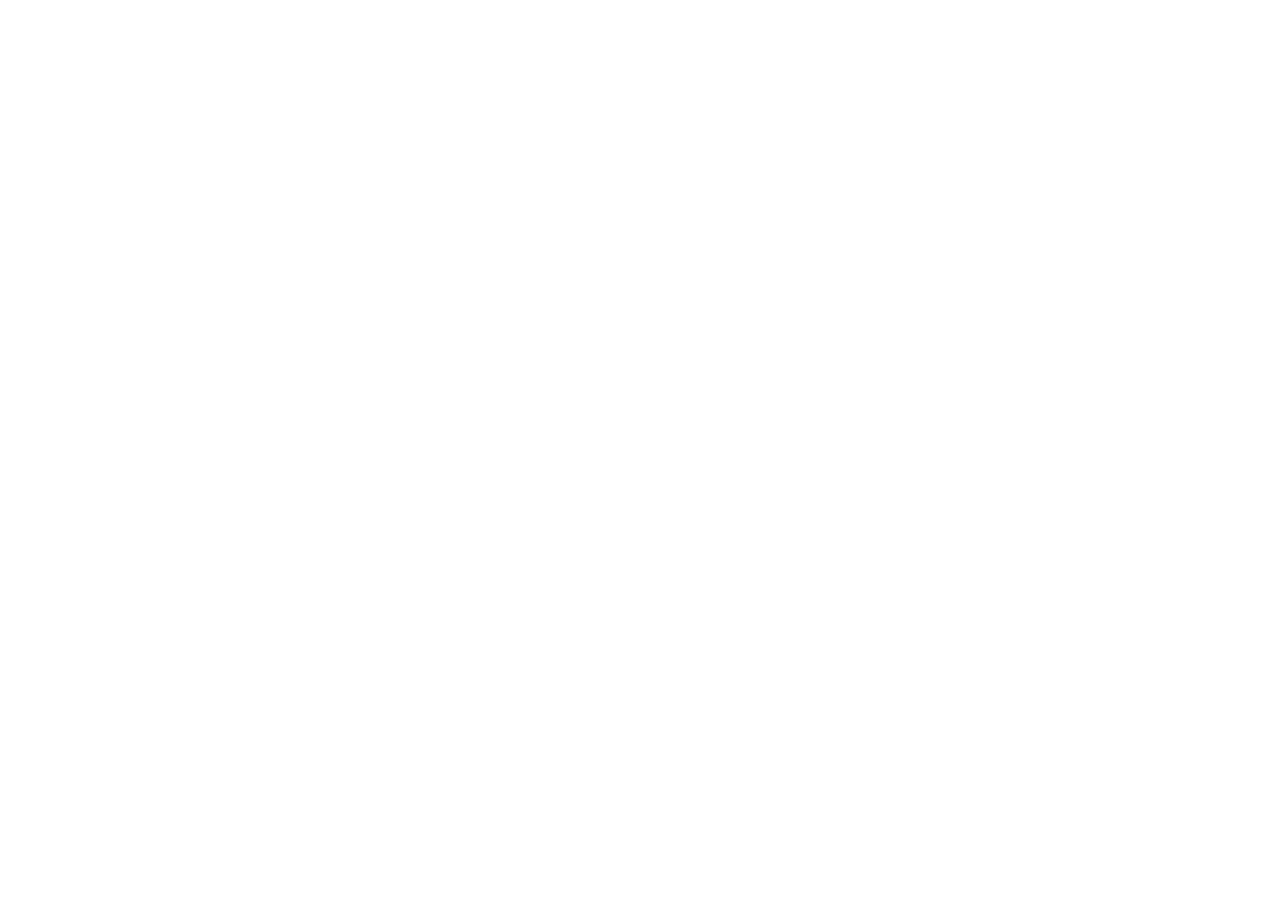
==== pages/instagram-concept/index.html @ 4e68dcaa "creating new package" ====
<!DOCTYPE html>
<html lang="pt-br">
<head>
    <meta charset="UTF-8">
    <meta name="viewport" content="width=device-width, initial-scale=1.0">
    <title>Instagram</title>
    <link rel="stylesheet" href="style.css">
</head>
<body>
    
</body>
</html>
---- pages/instagram-concept/style.css ----
@charset "UTF-8";
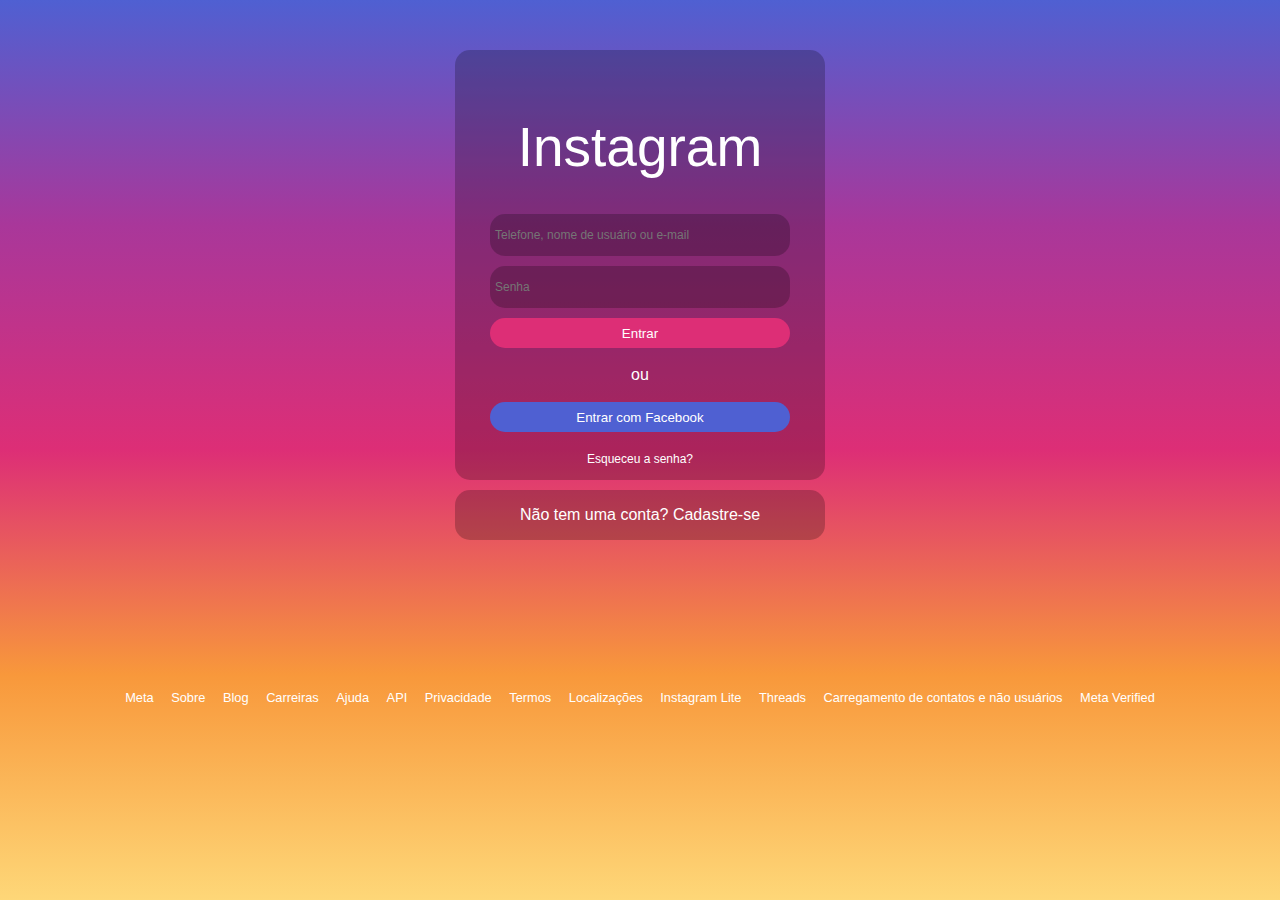
==== commit ccdd975b: "instagram login page" ====
--- a/pages/instagram-concept/index.html
+++ b/pages/instagram-concept/index.html
@@ -5,8 +5,33 @@
     <meta name="viewport" content="width=device-width, initial-scale=1.0">
     <title>Instagram</title>
     <link rel="stylesheet" href="style.css">
+    <link rel="shortcut icon" href="imagens/favicon.png" type="image/x-icon">
 </head>
 <body>
-    
+    <main>
+        <h1>Instagram</h1>
+        <div id="dados">
+            <input id="usuario" type="text" placeholder="Telefone, nome de usuário ou e-mail" >
+            <input id="senha" type="password" maxlength="15" placeholder="Senha" minlength="6">
+        </div>
+        <button>
+            Entrar
+        </button>
+        <div id="alternativa">
+            ou
+        </div>
+        <button id="facebook">
+            <a href="#">Entrar com Facebook</a>
+        </button>
+        <p id="reset"><a href="#">Esqueceu a senha?</a></p>
+    </main>
+    <div id="cadastro">
+        <p>Não tem uma conta? <a href="#">Cadastre-se</a></p>
+    </div>
+    <footer>
+        <nav>
+            <a href="#">Meta</a> <a href="#">Sobre</a> <a href="#">Blog</a> <a href="#">Carreiras</a> <a href="">Ajuda</a> <a href="#">API</a> <a href="#">Privacidade</a> <a href="#">Termos</a> <a href="#">Localizações</a> <a href="#">Instagram Lite</a> <a href="#">Threads</a> <a href="#">Carregamento de contatos e não usuários</a> <a href="#">Meta Verified</a>
+        </nav>
+    </footer>
 </body>
 </html>--- a/pages/instagram-concept/style.css
+++ b/pages/instagram-concept/style.css
@@ -1,2 +1,125 @@
 @charset "UTF-8";
+@import url('https://fonts.cdnfonts.com/css/christmas-bell-personal-use');
 
+* {
+    color: white;
+    padding: 0px;
+    margin: 0px;
+    font-family: Arial, Helvetica, sans-serif;
+}
+
+body {
+    background-image: linear-gradient(to top,#FED778,#F8983B, #DD2E76, #A9379A, #4F60D2);
+    background-attachment: fixed;
+}
+
+
+main {
+    margin: auto;
+    padding: 140px 10px;
+    background-color: rgba(0, 0, 0, 0.225);
+    border-radius: 15px;
+    max-width: 350px;
+    width: 100%;
+    height: 150px;
+    margin-top: 50px;
+}
+
+main > h1{
+    font-family: 'Christmas Bell - Personal Use', sans-serif;
+    font-weight: lighter;
+    font-size: 55px;
+    text-align: center;
+    color: white;
+    margin-top: -75px;
+}
+
+main > p {
+    text-align: center;
+}
+
+a {
+    text-decoration: none;
+    color: white;
+}
+
+#dados {
+    margin-top: 35px;
+}
+
+input {
+    font-size: 12px;
+    min-width: 300px;
+    min-height: 40px;
+    display: block;
+    margin: auto;
+    background-color: rgba(0, 0, 0, 0.225);
+    color: white;
+    border-radius: 15px;
+    text-indent: 5px;
+    margin-bottom: 10px;
+    padding: 1px 0px;
+    border: none;
+}
+
+button {
+    min-width: 300px;
+    min-height: 30px;
+    display: block;
+    margin: auto;
+    background-color: #DD2E76;
+    border-radius: 15px;
+    border: none;
+    color: white;
+    margin-bottom: 7px;
+    padding: 3px 40px;
+}
+
+
+#alternativa {
+    margin-top: 18px;
+    text-align: center;
+    margin-bottom: 18px;
+}
+
+
+#facebook {
+    background-color: #4F60D2;
+    color: white;
+}
+
+#reset {
+    font-size: 12px;
+    margin-top: 20px;
+}
+
+#cadastro {
+    margin: auto;
+    margin-top: 10px;
+    padding: 0px 10px;
+    background-color: rgba(0, 0, 0, 0.225);
+    border-radius: 15px;
+    max-width: 350px;
+    width: 100%;
+    height: 50px;
+}
+
+#cadastro > p{
+    padding-top: 1em;
+    text-align: center;
+    color: white;
+}
+
+footer {
+    font-size: 0.8em;
+    text-align: center;
+    margin: 150px 20px 5px 20px;
+}
+
+nav > a{
+    margin: 7px;
+}
+
+nav > a:hover {
+    color: lightgray;
+}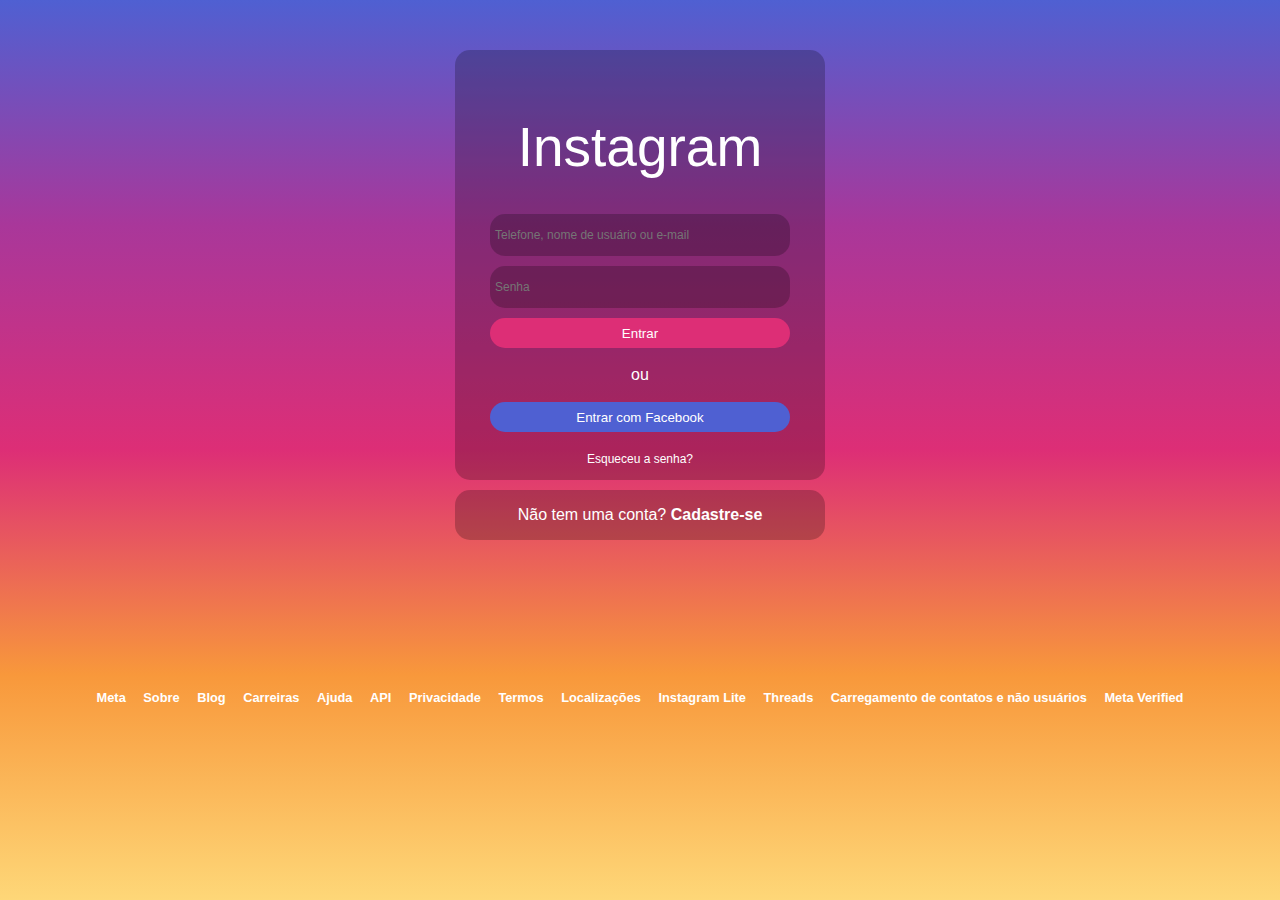
==== commit 4b778306: "adding pw-reset page" ====
--- a/pages/instagram-concept/index.html
+++ b/pages/instagram-concept/index.html
@@ -4,26 +4,26 @@
     <meta charset="UTF-8">
     <meta name="viewport" content="width=device-width, initial-scale=1.0">
     <title>Instagram</title>
-    <link rel="stylesheet" href="style.css">
+    <link rel="stylesheet" href="css/index.css">
     <link rel="shortcut icon" href="imagens/favicon.png" type="image/x-icon">
 </head>
 <body>
     <main>
         <h1>Instagram</h1>
         <div id="dados">
-            <input id="usuario" type="text" placeholder="Telefone, nome de usuário ou e-mail" >
+            <input id="usuario" type="text" placeholder="Telefone, nome de usuário ou e-mail">
             <input id="senha" type="password" maxlength="15" placeholder="Senha" minlength="6">
         </div>
-        <button>
+        <button type="submit">
             Entrar
         </button>
         <div id="alternativa">
             ou
         </div>
-        <button id="facebook">
+        <button type="button" id="facebook">
             <a href="#">Entrar com Facebook</a>
         </button>
-        <p id="reset"><a href="#">Esqueceu a senha?</a></p>
+        <p id="reset"><a href="pw-reset.html">Esqueceu a senha?</a></p>
     </main>
     <div id="cadastro">
         <p>Não tem uma conta? <a href="#">Cadastre-se</a></p>
--- a/pages/instagram-concept/css/index.css
+++ b/pages/instagram-concept/css/index.css
@@ -0,0 +1,135 @@
+@charset "UTF-8";
+@import url('https://fonts.cdnfonts.com/css/christmas-bell-personal-use');
+
+* {
+    color: white;
+    padding: 0px;
+    margin: 0px;
+    font-family: Arial, Helvetica, sans-serif;
+}
+
+body {
+    background-image: linear-gradient(to top,#FED778,#F8983B, #DD2E76, #A9379A, #4F60D2);
+    background-attachment: fixed;
+}
+
+
+main {
+    margin: auto;
+    padding: 140px 10px;
+    background-color: rgba(0, 0, 0, 0.225);
+    border-radius: 15px;
+    max-width: 350px;
+    width: 100%;
+    height: 150px;
+    margin-top: 50px;
+}
+
+main > h1{
+    font-family: 'Christmas Bell - Personal Use', sans-serif;
+    font-weight: lighter;
+    font-size: 55px;
+    text-align: center;
+    color: white;
+    margin-top: -75px;
+}
+
+main > p {
+    text-align: center;
+}
+
+a {
+    text-decoration: none;
+    color: white;
+}
+
+#dados {
+    margin-top: 35px;
+}
+
+input {
+    font-size: 12px;
+    min-width: 300px;
+    min-height: 40px;
+    display: block;
+    margin: auto;
+    background-color: rgba(0, 0, 0, 0.225);
+    color: white;
+    border-radius: 15px;
+    text-indent: 5px;
+    margin-bottom: 10px;
+    padding: 1px 0px;
+    border: none;
+}
+
+button {
+    min-width: 300px;
+    min-height: 30px;
+    display: block;
+    margin: auto;
+    background-color: #DD2E76;
+    border-radius: 15px;
+    border: none;
+    color: white;
+    margin-bottom: 7px;
+    padding: 3px 40px;
+}
+
+
+#alternativa {
+    margin-top: 18px;
+    text-align: center;
+    margin-bottom: 18px;
+}
+
+
+#facebook {
+    background-color: #4F60D2;
+    color: white;
+}
+
+#reset {
+    font-size: 12px;
+    margin-top: 20px;
+}
+
+#cadastro {
+    margin: auto;
+    margin-top: 10px;
+    padding: 0px 10px;
+    background-color: rgba(0, 0, 0, 0.225);
+    border-radius: 15px;
+    max-width: 350px;
+    width: 100%;
+    height: 50px;
+}
+
+#cadastro > p{
+    padding-top: 1em;
+    text-align: center;
+    color: white;
+}
+
+#cadastro > p > a {
+    color: white;
+    font-weight: bolder;
+}
+
+#cadastro > p > a:hover{
+    color: lightgray;
+}
+
+footer {
+    font-weight: bolder;
+    font-size: 0.8em;
+    text-align: center;
+    margin: 150px 20px 5px 20px;   
+}
+
+nav > a{
+    margin: 7px;
+}
+
+nav > a:hover {
+    color: lightgray;
+}